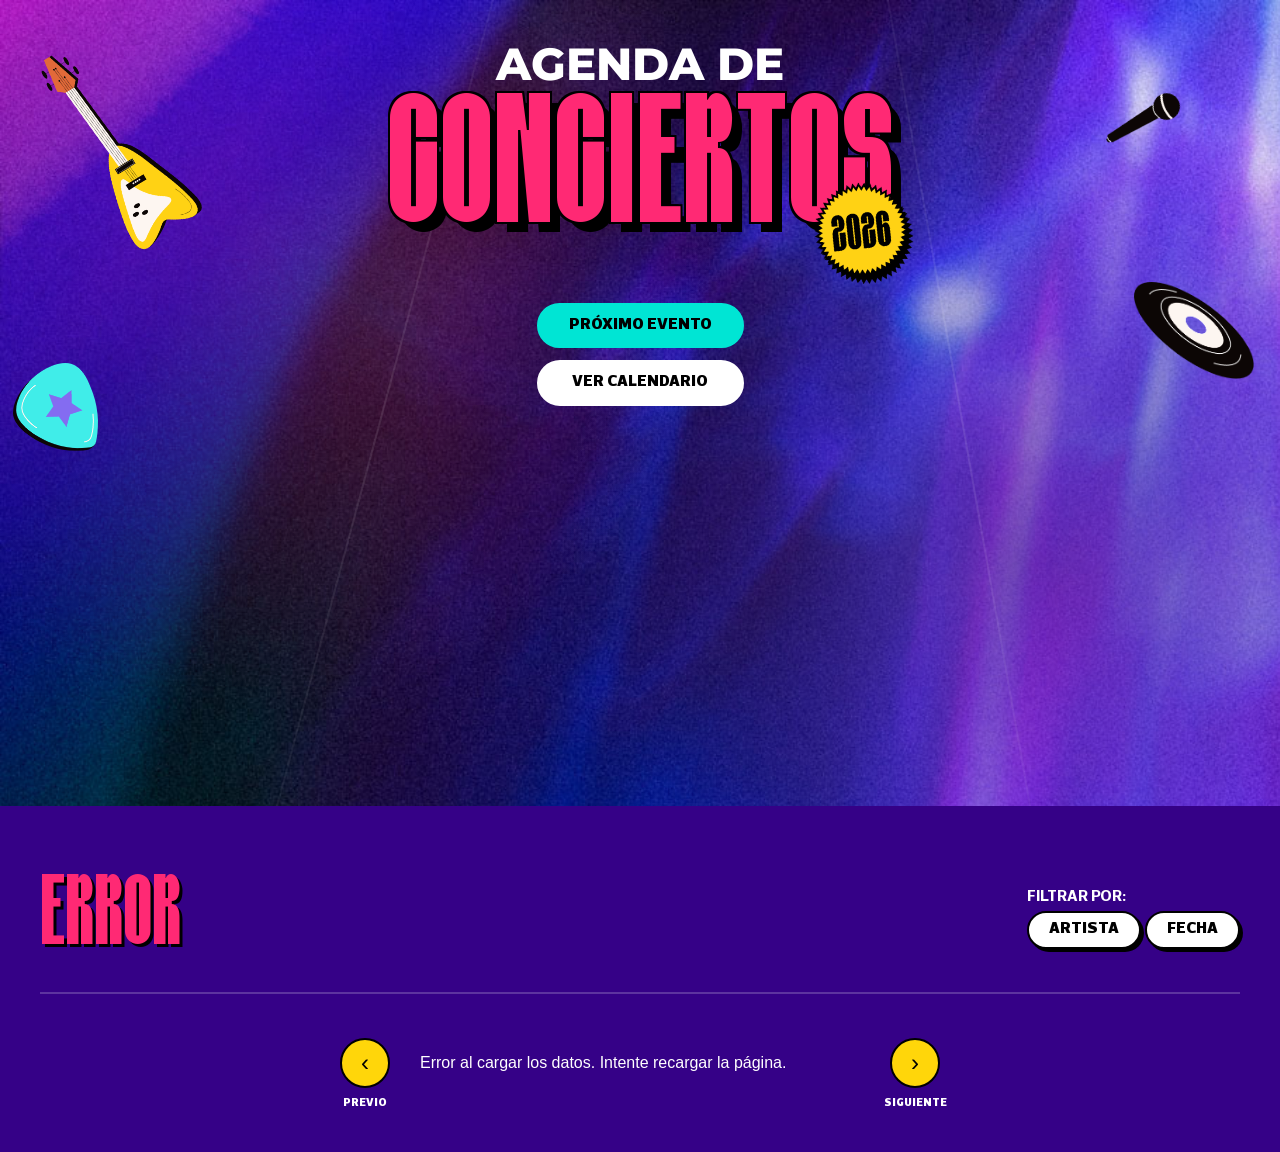
==== index.html @ 62e4aeeb "update nombre mes movil" ====
<!DOCTYPE html>
<html lang="es">
<head>
    <meta charset="UTF-8">
    <meta name="viewport" content="width=device-width, initial-scale=1.0">
    <title>Agenda de Conciertos 2026 | El Comercio</title>

    <link rel="stylesheet" href="./css/style.css?v5">
    
    <!-- Google Fonts -->
    <link rel="preconnect" href="https://fonts.googleapis.com">
    <link rel="preconnect" href="https://fonts.gstatic.com" crossorigin>
    <link href="https://fonts.googleapis.com/css2?family=Montserrat:ital,wght@0,100..900;1,100..900&display=swap" rel="stylesheet">
    
</head>
<body>
    <!-- Hero Section -->
    <header class="hero">
        <div class="light-beams"></div>
        <div class="floating-elements">
            <div class="floating-element guitar">
                <img src="./img/icon-portada-1.png" alt="" width="100%">
            </div>
            <div class="floating-element mic">
                <img src="./img/icon-portada-3.png" alt="" width="100%">
            </div>
            <div class="floating-element vinyl">
                <img src="./img/icon-portada-4.png" alt="" width="100%">
            </div>
            <div class="floating-element pick">
                <img src="./img/icon-portada-2.png" alt="" width="100%">
            </div>
        </div>
        
        <div class="main-title">
            <h2>AGENDA DE</h2>
            <h1>CONCIERTOS<span class="year-badge"> </span></h1>
        </div>
        
        <div class="hero-buttons">
            <button class="btn btn-primary" id="btnProximoEvento">Próximo Evento</button>
            <button class="btn btn-secondary" id="btnVerCalendario">Ver Calendario</button>
        </div>
        
        <div class="crowd-container"></div>
    </header>

    <!-- Main Concert Section (Home) -->
    <section class="month-section" id="monthSection">
        <div class="month-header">
            <h2 class="month-title" id="currentMonthTitle">CARGANDO...</h2>
            <div class="filter-buttons">
                <span class="filter-label">Filtrar por:</span>
                <button class="filter-btn" id="btnFiltrarArtista">Artista</button>
                <button class="filter-btn" id="btnFiltrarFecha">Fecha</button>
            </div>
        </div>
        
        <div class="carousel-container">
            <button class="carousel-nav prev" id="carouselPrev">
                ‹
                <span class="carousel-nav-label">Previo</span>
            </button>
            
            <div class="carousel-wrapper">
                <div class="carousel-track" id="carouselTrack">
                    <div class="loading">Cargando conciertos</div>
                </div>
            </div>
            
            <button class="carousel-nav next" id="carouselNext">
                ›
                <span class="carousel-nav-label">Siguiente</span>
            </button>
        </div>
    </section>

    <!-- Calendar Section -->
    <section class="calendar-section" id="calendarSection">
        <div class="calendar-header">
            <button class="calendar-month-nav" id="calendarPrevMonth">‹</button>
            <h2 class="calendar-month-title" id="calendarMonthTitle">ENERO</h2>
            <button class="calendar-month-nav" id="calendarNextMonth">›</button>
            <button class="home-btn" id="calendarHomeBtn" title="Volver al inicio">
                <svg width="20" height="20" viewBox="0 0 24 24" fill="none" stroke="currentColor" stroke-width="2">
                    <path d="M3 9l9-7 9 7v11a2 2 0 0 1-2 2H5a2 2 0 0 1-2-2z"></path>
                    <polyline points="9 22 9 12 15 12 15 22"></polyline>
                </svg>
            </button>
        </div>
        
        <div class="calendar-grid">
            <div class="calendar-weekdays">
                <span class="weekday">D</span>
                <span class="weekday">L</span>
                <span class="weekday">M</span>
                <span class="weekday">M</span>
                <span class="weekday">J</span>
                <span class="weekday">V</span>
                <span class="weekday">S</span>
            </div>
            <div class="calendar-days" id="calendarDays">
                <!-- Days will be generated by JS -->
            </div>
        </div>
    </section>

    <!-- Artists Section -->
    <section class="artists-section" id="artistsSection">
        <div class="search-container">
            <p class="search-label">Buscar por artista o grupo</p>
            <div class="search-wrapper">
                <input type="text" class="search-input" id="artistSearch" placeholder="Buscar">
                <button class="search-home-btn" id="artistsHomeBtn" title="Volver al inicio">
                    <svg width="20" height="20" viewBox="0 0 24 24" fill="none" stroke="currentColor" stroke-width="2">
                        <path d="M3 9l9-7 9 7v11a2 2 0 0 1-2 2H5a2 2 0 0 1-2-2z"></path>
                        <polyline points="9 22 9 12 15 12 15 22"></polyline>
                    </svg>
                </button>
            </div>
        </div>
        
        <div class="artists-grid" id="artistsGrid">
            <!-- Artists will be generated by JS -->
        </div>
    </section>

    <!-- Detail Section (when clicking from calendar) -->
    <section class="detail-section" id="detailSection">
        <div class="detail-header">
            <h2 class="detail-month-title" id="detailMonthTitle">ENERO</h2>
            <button class="back-btn" id="backToCalendarBtn">Volver a Calendario</button>
            <button class="home-btn" id="detailHomeBtn" title="Volver al inicio" style="margin-left: 15px; display: inline-flex;">
                <svg width="20" height="20" viewBox="0 0 24 24" fill="none" stroke="currentColor" stroke-width="2">
                    <path d="M3 9l9-7 9 7v11a2 2 0 0 1-2 2H5a2 2 0 0 1-2-2z"></path>
                    <polyline points="9 22 9 12 15 12 15 22"></polyline>
                </svg>
            </button>
        </div>
        
        <div class="detail-carousel-container">
            <button class="carousel-nav prev" id="detailCarouselPrev">
                ‹
                <span class="carousel-nav-label">Previo</span>
            </button>
            
            <div class="carousel-wrapper">
                <div class="carousel-track" id="detailCarouselTrack">
                    <!-- Detail concerts will be generated by JS -->
                </div>
            </div>
            
            <button class="carousel-nav next" id="detailCarouselNext">
                ›
                <span class="carousel-nav-label">Siguiente</span>
            </button>
        </div>
    </section>

    <script src="./js/main.js?v13"></script>
</body>
</html>
---- css/style.css ----
@charset "UTF-8";

@font-face {
    font-family: 'BINDORAN';
    src: url('../fonts/BINDORANRegular.woff2') format('woff2'),
        url('../fonts/BINDORANRegular.woff') format('woff');
    font-display: swap;
}
@font-face {
    font-family: 'Acto bold';
    src: url('../fonts/Acto-Bold.woff2') format('woff2'),
        url('../fonts/Acto-Bold.woff') format('woff');
    font-display: swap;
}
@font-face {
    font-family: 'Acto black';
    src: url('../fonts/Acto-Black.woff2') format('woff2'),
        url('../fonts/Acto-Black.woff') format('woff');
    font-display: swap;
}

:root {
    --color-purple-dark: #1a0a2e;
    --color-purple: #2d1b4e;
    --color-purple-light: #4a2c7a;
    --color-magenta: #FF2974;
    --color-pink: #ff4d94;
    --color-cyan: #00e5d4;
    --color-yellow: #ffd60a;
    --color-yellow-light: #fff06a;
    --color-white: #ffffff;
    --color-black: #000000;
    --font-display: 'Bebas Neue', sans-serif;
    --font-body: 'Outfit', sans-serif;
}

* {
    box-sizing: border-box;    
    font-style: normal;
    font-weight: normal;
    margin: 0;
    padding: 0;
    -webkit-font-smoothing: antialiased;
    -moz-osx-font-smoothing: grayscale;
}

html {
    scroll-behavior: smooth;
}

body {
    background-attachment: fixed;
    background-image: url('../img/bg.jpg');
    background-repeat: no-repeat;
    background-size: cover;
    font-family: var(--font-body);
    color: var(--color-white);
    min-height: 100vh;
    overflow-x: hidden;
}

/* Header Section */
.hero {
    position: relative;
    min-height: 60vh;
    display: flex;
    flex-direction: column;
    align-items: center;
    justify-content: center;
    padding: 40px 0 0;
    overflow: hidden;
}

.hero::before {
    content: '';
    position: absolute;
    top: 0;
    left: 0;
    right: 0;
    bottom: 0;
    background: 
        radial-gradient(circle at 20% 30%, rgba(233, 30, 140, 0.3) 0%, transparent 40%),
        radial-gradient(circle at 80% 70%, rgba(74, 44, 122, 0.5) 0%, transparent 40%);
    pointer-events: none;
}

/* Light beams effect */
.light-beams {
    position: absolute;
    top: 0;
    left: 0;
    right: 0;
    bottom: 0;
    overflow: hidden;
    pointer-events: none;
}

.light-beams::before,
.light-beams::after {
    content: '';
    position: absolute;
    top: -50%;
    width: 2px;
    height: 200%;
    background: linear-gradient(to bottom, transparent, rgba(255, 255, 255, 0.1), transparent);
    animation: lightMove 8s ease-in-out infinite;
}

.light-beams::before {
    left: 30%;
    transform: rotate(15deg);
}

.light-beams::after {
    right: 25%;
    transform: rotate(-10deg);
    animation-delay: 2s;
}

@keyframes lightMove {
    0%, 100% { opacity: 0.3; }
    50% { opacity: 0.7; }
}

/* Floating elements */
.floating-elements {
    position: absolute;
    top: 0;
    left: 0;
    right: 0;
    bottom: 0;
    pointer-events: none;
}

.floating-element {
    position: absolute;
    animation: float 6s ease-in-out infinite;
}

.floating-element.guitar {            
    left: 5%;
    max-width: 120px;
    transform: rotate(-15deg);
    top: 5%;
}

.floating-element.mic {
    max-width: 70px;
    top: 10%;
    right: 8%;
    transform: rotate(20deg);
    animation-delay: 1s;
}

.floating-element.vinyl {
    max-width: 120px;
    right: 2%;
    top: 35%;            
    animation-delay: 2s;
}

.floating-element.pick {
    left: 1%;
    max-width: 85px;
    top: 45%;            
    animation-delay: 3s;
}

@keyframes float {
    0%, 100% { transform: translateY(0) rotate(var(--rotation, 0deg)); }
    50% { transform: translateY(-20px) rotate(var(--rotation, 0deg)); }
}

/* Logo and Title */
.logo {
    font-family: 'Georgia', serif;
    font-size: 1.2rem;
    font-style: italic;
    color: var(--color-white);
    margin-bottom: 10px;
    position: relative;
    z-index: 2;
}

.main-title {
    text-align: center;
    position: relative;
    z-index: 2;
}

.main-title h2 {
    font: 2.8rem/1.1 "Montserrat", sans-serif;
    font-weight: 800;
    color: var(--color-white);
    margin-bottom: -10px;
}

.main-title h1 {
    font: 11rem/1.1 'BINDORAN';
    color: var(--color-magenta);
    text-shadow: 
        10px 10px 0 var(--color-black),
        -2px -2px 0 var(--color-black),
        2px -2px 0 var(--color-black),
        -2px 2px 0 var(--color-black);
}

.year-badge {
    background: url('../img/year.png') no-repeat;    
    background-size: 100%;     
    bottom: -10px;
    height: 100px;
    position: absolute;   
    right: -20px;         
    transform: rotate(10deg);
    width: 100px;
}

/* Buttons */
.hero-buttons {
    display: flex;
    flex-direction: column;
    gap: 12px;
    margin-top: 30px;
    position: relative;
    z-index: 2;
}

.btn {
    font: 1rem/1.1 'Acto black';
    padding: 12px 30px;
    border-radius: 25px;
    border: 2px solid var(--color-white);
    cursor: pointer;
    transition: all 0.3s ease;
    text-transform: uppercase;
    text-decoration: none;
    display: inline-block;
    text-align: center;
}

.btn-primary {
    background: var(--color-cyan);
    color: var(--color-black);
    border-color: var(--color-cyan);
}

.btn-primary:hover {
    background: var(--color-white);
    border-color: var(--color-white);
    transform: translateY(-2px);
}

.btn-secondary {
    background: #fff;
    color: var(--color-black);
}

.btn-secondary:hover {
    background: var(--color-cyan);
    color: var(--color-black);
    transform: translateY(-2px);
}

/* Crowd silhouette */
.crowd-container {
    position: relative;
    width: 100%;
    height: 400px;
    overflow: hidden;
    background: var(--crowd-bg) no-repeat;
    background-size: 100%;
    transition: background 0.3s ease;
}

/* Variantes por sección */
.section-home .crowd-container,
.section-azul .crowd-container {
    --crowd-bg: url('../img/manos-azul.png');
}

.section-artistas .crowd-container,
.section-cyan .crowd-container {
    --crowd-bg: url('../img/manos-cyan.png');
}

.section-calendario .crowd-container,
.section-amarillo .crowd-container {
    --crowd-bg: url('../img/manos-amarillo.png');
}

.crowd {
    position: absolute;
    bottom: 0;
    left: 0;
    right: 0;
    height: 180px;
    display: flex;
    justify-content: center;
    align-items: flex-end;
}

.hand {
    position: absolute;
    bottom: 0;
    width: 30px;
    height: 80px;
    border-radius: 15px 15px 0 0;
}

/* Main Content Area */
.content-section {
    position: relative;
    min-height: 60vh;
    transition: all 0.5s ease;
}

/* Month Section - Purple (default) */
.month-section {
    background: #350187;
    padding: 60px 20px;
    position: relative;
}

.month-section.yellow-theme {
    background: var(--color-yellow);
    color: var(--color-black);
}

.month-section.cyan-theme {
    background: var(--color-cyan);
    color: var(--color-black);
}

.month-header {
    display: flex;
    justify-content: space-between;
    align-items: center;
    max-width: 1200px;
    margin: 0 auto 40px;
    padding-bottom: 20px;
    border-bottom: 2px solid rgba(255,255,255,0.2);
}

.yellow-theme .month-header,
.cyan-theme .month-header {
    border-bottom-color: rgba(0,0,0,0.2);
}

.month-title {
    font: 6rem/1.1 'BINDORAN';            
    color: var(--color-magenta);
    text-shadow: 3px 3px 0 var(--color-black);
}

.yellow-theme .month-title,
.cyan-theme .month-title {
    text-shadow: 3px 3px 0 rgba(0,0,0,0.3);
}

.filter-buttons {
    gap: 10px;
}

.filter-label {
    display: block;
    font:  1rem/1.1 'Acto bold';
    margin-bottom: 5px;
    text-transform: uppercase;
}

.filter-btn {
    background-color: #fff;
    border: 2px solid #000000;
    border-radius: 20px;
    color: var(--color-black);
    cursor: pointer;
    font:  1rem/1.1 'Acto black';
    padding: 8px 20px;            
    transition: all 0.3s ease;
    text-transform: uppercase;
    box-shadow: 3px 3px 0 var(--color-black);
}

.filter-btn:hover {
    background: var(--color-white);
    color: var(--color-black);
    border-color: var(--color-white);
}

.yellow-theme .filter-btn:hover,
.cyan-theme .filter-btn:hover {
    background: var(--color-black);
    color: var(--color-white);
    border-color: var(--color-black);
}

/* Carousel */
.carousel-container {
    max-width: 600px;
    margin: 0 auto;
    position: relative;
    padding: 0 60px;
}

.carousel-wrapper {
    overflow: hidden;
}

.carousel-track {
    display: flex;
    transition: transform 0.5s ease;
}

.concert-card {
    min-width: 100%;
    padding: 20px;
    text-align: left;
}

.concert-date {
    font:  1rem/1.1 'Acto black';
    color: var(--color-yellow);
    margin-bottom: 5px;
}

.yellow-theme .concert-date,
.cyan-theme .concert-date {
    color: var(--color-magenta);
}

.concert-artist {
    color: #fff;
    font: 4rem / 1.1 'BINDORAN';
    margin-bottom: 20px;
    text-shadow: 3px 3px 0 var(--color-black);
}

.concert-media {
    display: flex;
    gap: 0;
    margin-bottom: 20px;
    margin-left: auto;
    margin-right: auto;
    min-height: 388px;
}

.video-container {
    aspect-ratio: 1;
    max-width: 266px;
    overflow: hidden;
    background: #1a1a1a;
}

/* Video nativo MP4 */
.concert-video {
    width: 100%;
    height: 388px;
    object-fit: cover;
    display: block;
}

/* Placeholder y spinner de carga para videos */
.video-placeholder {
    position: relative;
    width: 100%;
    height: 388px;
    background: #1a1a1a;
    display: flex;
    align-items: center;
    justify-content: center;
}

.video-loading-spinner {
    width: 40px;
    height: 40px;
    border: 3px solid rgba(255, 255, 255, 0.2);
    border-top-color: var(--color-cyan);
    border-radius: 50%;
    animation: spin 1s linear infinite;
    z-index: 2;
}

@keyframes spin {
    to { transform: rotate(360deg); }
}

.video-container iframe,
.video-container video {
    width: 100%;
    height: 388px;
    object-fit: cover;
}

.concert-info-box {
    flex: 1;
    max-width: 250px;
    background: var(--color-black);
    color: var(--color-white);
    padding: 20px;
    display: flex;
    flex-direction: column;
    justify-content: center;
    align-items: flex-start;
}

.concert-venue {
    font: .9rem/1.1 'arial';
    margin-bottom: 5px;
}

.concert-time {
    font: 2.5rem / 1.1 'BINDORAN';
}

.ticket-btn {
    align-items: center;
    gap: 8px;
    margin-top: 15px;
    font-size: 0.8rem;
    color: var(--color-white);
    text-decoration: none;
    transition: opacity 0.3s;
}

.ticket-btn:hover {
    opacity: 0.8;
}

.ticket-btn img {
    display: inline-block;
    height: 30px;            
    vertical-align: top;
    width: 30px;
}

.box-ticket{
    display: inline-block;
    text-align: left;
    vertical-align: top;
}

.box-ticket span{
    font-family: 'Acto bold';
    display: block;
    font-size: 1rem;
}

.box-ticket p{
    display: inline-block;
    font-size: 10px;
}

/* Carousel Navigation */
.carousel-nav {
    background: var(--color-yellow);
    border: 2px solid currentColor;
    border-radius: 50%;
    color: var(--color-black);
    cursor: pointer;
    position: absolute;
    top: 50%;
    transform: translateY(-50%);
    width: 50px;
    height: 50px; 
    display: flex;
    align-items: center;
    justify-content: center;
    transition: all 0.3s ease;
    font-size: 1.5rem;
}

.carousel-nav:hover {
    background: var(--color-white);
    color: var(--color-black);
}

.carousel-nav.prev {
    left: 0;
}

.carousel-nav.next {
    right: 0;
}

.carousel-nav.inactivo {
    opacity: 0.3;
    cursor: default;
    pointer-events: none;
}

.carousel-nav-label {
    color: var(--color-white);
    font: 0.7rem/1.1 'Acto black';
    position: absolute;
    bottom: -25px;
    text-transform: uppercase;
}

/* Calendar View */
.calendar-section {
    display: none;
    padding: 60px 20px;
    background: #ffd403;
    position: relative;
}

.calendar-section.active {
    display: block;
}

.calendar-header {
    display: flex;
    justify-content: center;
    align-items: center;
    gap: 30px;
    max-width: 580px;
    margin: 0 auto 10px;
}

.calendar-month-nav {
    box-shadow: 2px 5px 0 var(--color-black);
    width: 45px;
    height: 45px;
    border-radius: 50%;
    border: 2px solid var(--color-black);
    background: var(--color-white);
    color: var(--color-black);
    cursor: pointer;
    display: flex;
    align-items: flex-end;
    justify-content: center;
    font-size: 2.5rem;
    transition: all 0.3s ease;
}

.calendar-month-nav:hover {
    background: var(--color-black);
    color: var(--color-yellow);
}

.calendar-month-title {
    font: 5rem / 1.1 'BINDORAN';
    color: var(--color-magenta);
    text-shadow: 5px 4px 0 rgba(0,0,0,0.8);
    text-align: center;
    width: 60%;    
}

.home-btn {
    border-radius: 50%;            
    background: var(--color-cyan);
    border: 2px solid var(--color-black);
    box-shadow: 2px 5px 0 var(--color-black);
    color: var(--color-black);
    cursor: pointer;
    height: 35px;
    width: 35px;            
    display: flex;
    align-items: center;
    justify-content: center;
    transition: all 0.3s ease;
}

.home-btn img{
    max-width: 22px;
}

.home-btn:hover {
    background: var(--color-cyan);
    color: var(--color-black);
}

.calendar-grid {
    max-width: 600px;
    margin: 0 auto;
    background: transparent;
    padding: 20px;
    border-top: 1px solid #000;
}

.calendar-weekdays {
    display: grid;
    grid-template-columns: repeat(7, 1fr);
    gap: 5px;
    margin-bottom: 10px;
}

.weekday {
    font: 1.5rem / 1.1 'BINDORAN';
    text-align: center;
    color: var(--color-black);
    padding: 10px;
}

.calendar-days {
    display: grid;
    grid-template-columns: repeat(7, 1fr);
    gap: 5px;
}

.calendar-day {
    border: 2px solid var(--color-black);
    aspect-ratio: 1;
    display: flex;
    align-items: center;
    justify-content: center;
    font: 1.9rem / 1.1 'BINDORAN';
    color: var(--color-black);
    cursor: default;
    transition: all 0.3s ease;
}

.calendar-day.empty {
    background: transparent;
    border: none;
}

.calendar-day.has-event {
    background: var(--color-white);
    border: 2px solid var(--color-black);
    cursor: pointer;
}

.calendar-day.has-event:hover {
    background: var(--color-magenta);
    color: var(--color-white);
    transform: scale(1.05);
}

.calendar-day.past {
    opacity: 0.5;
}

/* Artist Grid View */
.artists-section {
    display: none;
    padding: 60px 20px;
    background: #00eee9;
    position: relative;
}       

.artists-section.active {
    display: block;
}

.search-container {
    max-width: 600px;
    margin: 0 auto 40px;
    text-align: center;
}

.search-label {
    font: .9rem/1.1 'Acto black';
    color: var(--color-black);
    margin-bottom: 15px;
    text-transform: uppercase;
}

.search-wrapper {
    display: flex;
    align-items: center;
    gap: 15px;
}

.search-input {
    border: 2px solid var(--color-black);
    border-radius: 30px;
    box-shadow: 3px 3px 0 var(--color-black);
    flex: 1;
    padding: 15px 25px;           
    font-family: var(--font-body);
    font-size: 1rem;
    background: var(--color-white);
    color: var(--color-black);
}

.search-input::placeholder {
    color: #000;
    font: .9rem/1.1 'Acto black';
    text-transform: uppercase;
}

.search-home-btn {
    width: 45px;
    height: 45px;
    border-radius: 50%;
    border: 2px solid var(--color-black);
    background: var(--color-yellow);
    color: var(--color-black);
    cursor: pointer;
    display: flex;
    align-items: center;
    justify-content: center;
    transition: all 0.3s ease;
}

.artists-grid {
    display: grid;
    grid-template-columns: repeat(auto-fill, minmax(200px, 1fr));
    gap: 20px;
    max-width: 920px;
    margin: 0 auto;
}

.artist-card {
    box-shadow: 5px 5px 0 var(--color-magenta);
    cursor: pointer;
    transition: transform 0.3s ease;
}

.artist-card:hover {
    transform: translateY(-10px);
}

.artist-image {
    width: 100%;
    object-fit: cover;
}

.artist-name {
    background: var(--color-black);
    color: var(--color-white);
    font: 2rem / 1.1 'BINDORAN';
    margin-top: -4px;
    padding: 12px;
    text-align: left;
}

/* Concert Detail View (when clicking from calendar) */
.detail-section {
    display: none;
    padding: 60px 20px;
    background: var(--color-yellow);
    position: relative;
}

.detail-section::before {
    content: '';
    position: absolute;
    top: -50px;
    left: 0;
    right: 0;
    height: 100px;
    background: var(--color-yellow);
    clip-path: polygon(
        0% 50%, 2% 60%, 4% 50%, 6% 60%, 8% 50%, 10% 60%, 12% 50%, 14% 60%, 16% 50%, 18% 60%,
        20% 50%, 22% 60%, 24% 50%, 26% 60%, 28% 50%, 30% 60%, 32% 50%, 34% 60%, 36% 50%, 38% 60%,
        40% 50%, 42% 60%, 44% 50%, 46% 60%, 48% 50%, 50% 60%, 52% 50%, 54% 60%, 56% 50%, 58% 60%,
        60% 50%, 62% 60%, 64% 50%, 66% 60%, 68% 50%, 70% 60%, 72% 50%, 74% 60%, 76% 50%, 78% 60%,
        80% 50%, 82% 60%, 84% 50%, 86% 60%, 88% 50%, 90% 60%, 92% 50%, 94% 60%, 96% 50%, 98% 60%,
        100% 50%, 100% 100%, 0% 100%
    );
}

.detail-section.active {
    display: block;
}

.detail-header {
    text-align: center;
    margin-bottom: 30px;
}

.section-calendario .detail-header .home-btn{
    display: none !important;
}

.detail-month-title {
    font: 5rem / 1.1 'BINDORAN';
    color: var(--color-magenta);
    text-shadow: 3px 5px 0 rgba(0,0,0,0.8);
    margin-bottom: 15px;
}

.back-btn {
    font: 1rem / 1.1 'Acto black';
    padding: 10px 25px;
    border-radius: 25px;
    border: 2px solid var(--color-black);
    background: var(--color-cyan);
    color: var(--color-black);
    cursor: pointer;
    transition: all 0.3s ease;
    text-transform: uppercase;
}

.back-btn:hover {
    background: var(--color-black);
    color: var(--color-white);
}

.detail-concerts {
    max-width: 800px;
    margin: 0 auto;
}

/* Detail Carousel */
.detail-carousel-container {
    max-width: 800px;
    margin: 0 auto;
    position: relative;
    padding: 0 60px;
}

.detail-carousel-container .carousel-wrapper {
    overflow: hidden;
}

.detail-carousel-container .carousel-track {
    display: flex;
    transition: transform 0.5s ease;
}

.detail-carousel-container .concert-card {
    min-width: 100%;
    padding: 20px;
    text-align: center;
}

.detail-carousel-container .carousel-nav {
    border-color: var(--color-black);
    color: var(--color-black);
}

.detail-carousel-container .carousel-nav:hover {
    background: var(--color-black);
    color: var(--color-yellow);
}

.detail-carousel-container .carousel-nav-label {
    color: var(--color-black);
}

/* Loading State */
.loading {
    text-align: center;
    padding: 60px;
    font-size: 1.2rem;
}

.loading::after {
    content: '';
    display: inline-block;
    width: 20px;
    height: 20px;
    border: 3px solid var(--color-cyan);
    border-top-color: transparent;
    border-radius: 50%;
    animation: spin 1s linear infinite;
    margin-left: 10px;
    vertical-align: middle;
}

/* Responsive */

@media (max-width: 1024px) {

    .crowd-container{
        height: 290px;
    }

}

@media (max-width: 768px) {
    .hero {
        min-height: 50vh;
        padding: 30px 0 0;
    }

    .floating-element {
        display: none;
    }

    .month-header {
        flex-direction: column;
        gap: 20px;
        text-align: center;
    }

    .filter-buttons {
        flex-wrap: wrap;
        justify-content: center;
    }

    .carousel-container {
        padding: 0 50px;
    }

    .detail-carousel-container {
        padding: 0 50px;
    }

    .concert-media {
        flex-direction: column;
        align-items: center;
    }

    .video-container,
    .concert-info-box {
        max-width: 100%;
        width: 100%;
    }
    
    .video-container {
        max-width: 100%;
    }
    
    .concert-video,
    .video-placeholder,
    .video-container iframe,
    .video-container video {
        height: 300px;
    }

    .artists-grid {
        grid-template-columns: repeat(2, 1fr);
        gap: 15px;
    }

    .calendar-day {
        font-size: 1.2rem;
    }

    .weekday {
        font-size: 1rem;
    }

    .crowd-container{
        height: 220px;
    }
}

@media (max-width: 480px) {
    .artists-grid {
        grid-template-columns: repeat(2, 1fr);
    }

    .carousel-nav {
        width: 40px;
        height: 40px;
        font-size: 1.2rem;
    }

    .carousel-container {
        padding: 0 45px;
    }

    .detail-carousel-container {
        padding: 0 45px;
    }
    
    .concert-video,
    .video-placeholder,
    .video-container iframe,
    .video-container video {
        height: 250px;
    }

    .main-title h1{
        font: 5rem/1.2 'BINDORAN';
    }
    .main-title h2{
        font-size: 1.8rem;
    }
    .year-badge{
        bottom: -55px;
        width: 60px;
    }
    body{
        background-size: cover;
    }
    .hero{
        gap: 20px;
        padding: 30px 0 0;
    }
    .crowd-container{
        height: 100px;
    }
    .hero-buttons{
        margin-bottom: 40px;
    }
    .concert-artist {
        font-size: 3rem;
    }
    .artist-name{
        min-height: 95px;
    }
    .calendar-month-title{
        font-size: 4rem;
    }

}

/* Hidden */
.hidden {
    display: none !important;
}
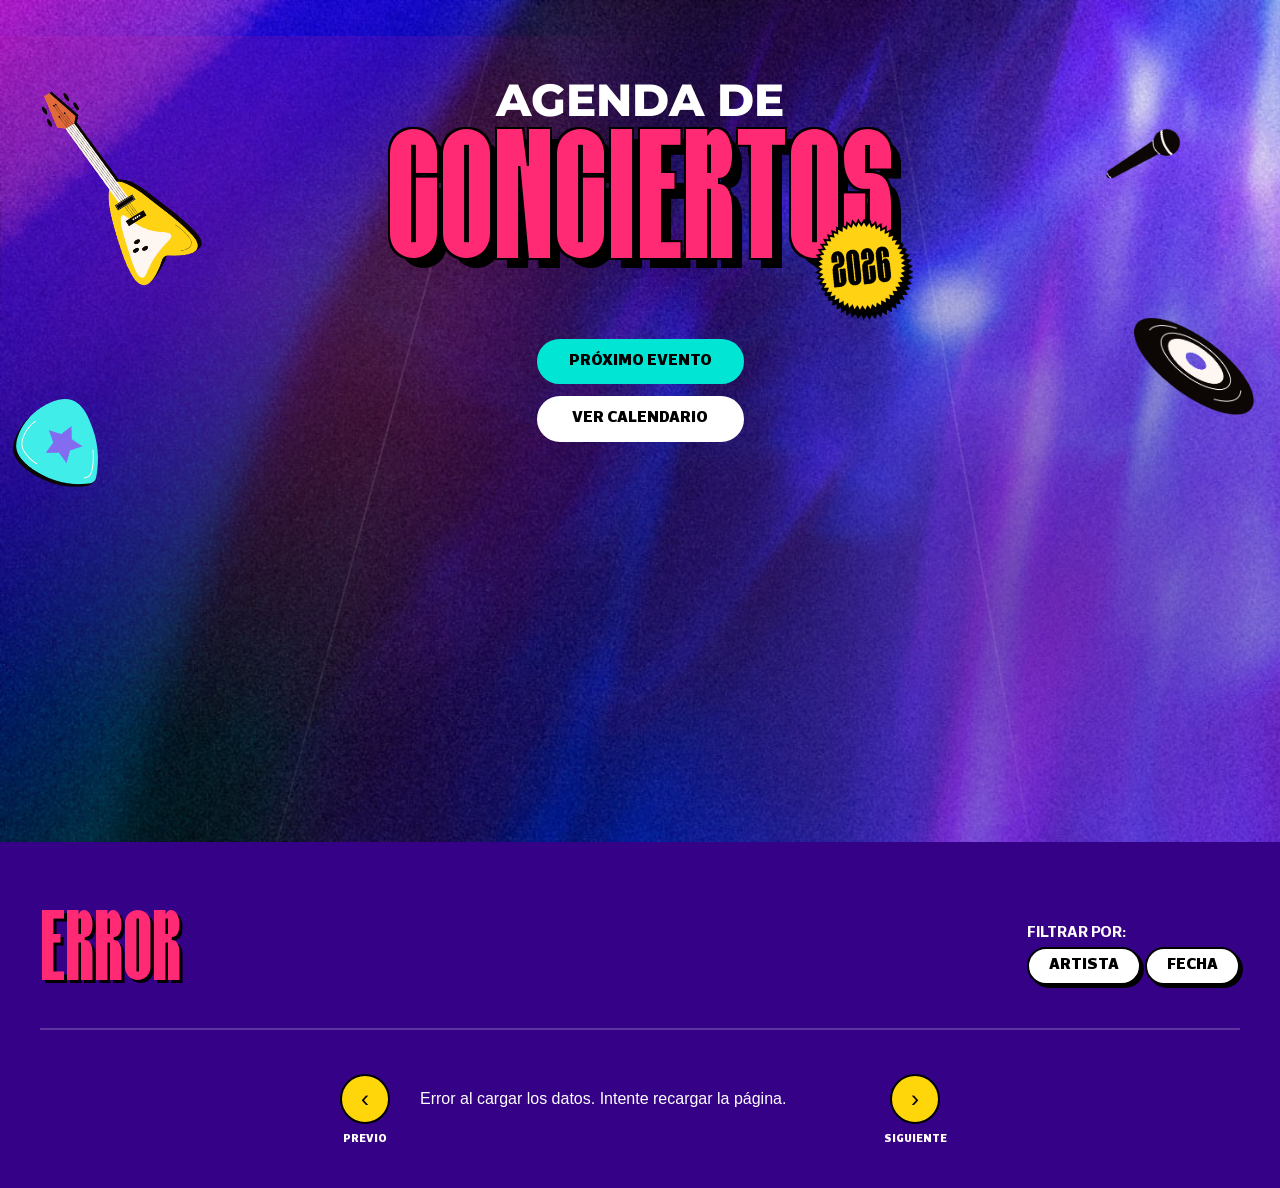
==== commit 17acd10c: "update css" ====
--- a/index.html
+++ b/index.html
@@ -5,30 +5,94 @@
     <meta name="viewport" content="width=device-width, initial-scale=1.0">
     <title>Agenda de Conciertos 2026 | El Comercio</title>
 
-    <link rel="stylesheet" href="./css/style.css?v5">
+    <link rel="stylesheet" href="https://nuevasnarrativasec.github.io/agenda-conciertos-2026/css/style.css?v18">
     
     <!-- Google Fonts -->
     <link rel="preconnect" href="https://fonts.googleapis.com">
     <link rel="preconnect" href="https://fonts.gstatic.com" crossorigin>
     <link href="https://fonts.googleapis.com/css2?family=Montserrat:ital,wght@0,100..900;1,100..900&display=swap" rel="stylesheet">
     
+    <style>
+        /* Ocultar anuncios y elementos no deseados */   
+        #clever-45754-1988799-sticky-footer,    
+        .tp-modal,
+        .tp-backdrop.tp-active,
+        .content_gpt_top_ads, 
+        .sticky-top, 
+        .nav-d__menu.active,
+        #gpt_cover,
+        .content_gpt_top_ads,
+        .skin-template-model0.ads_pushed,
+        .skin-template-model0,
+        #clever-45754-889974-sticky-footer,
+        #clever-45754-1475206-sticky-footer-iframe,
+        #gpt_zocalo, 
+        #clever-45754-sticky-footer-shadow,
+        #browsi_wrapper_0_ai_1_rc_0,
+        #browsi_wrapper_1_ai_1_rc_0,
+        #browsi_wrapper_2_ai_1_rc_0,
+        #browsi_wrapper_3_ai_1_rc_0,
+        #browsi_wrapper_4_ai_1_rc_0,
+        #browsi_wrapper_5_ai_1_rc_0,
+        #browsi_wrapper_6_ai_1_rc_0,
+        #browsi_wrapper_7_ai_1_rc_0,
+        #browsi_wrapper_8_ai_1_rc_0,
+        #browsi_wrapper_9_ai_1_rc_0,
+        #browsi_wrapper_10_ai_1_rc_0,
+        .fs-sticky-footer,
+        .orp-player-wrapper,
+        #clever-45754-sticky-footer,
+        #clever-45754-1475206-sticky-footer-shadow,
+        #elcomercio_zocalo{
+            display: none !important;
+            height: 0 !important;
+        }   
+        #header-container,
+        .nav-d__main-scroll.scrolled{
+            z-index: 99999999;
+        }
+        #nav-wm-container{
+            position: relative;
+            z-index: 99999999;
+        }
+        .skin-template-model0 {
+		    top: 100px !important;
+		    z-index: -1 !important;
+		}
+        body{
+            overflow-y: scroll !important;
+        }
+        .content-layout-container {
+            background-color: transparent !important;
+        }
+        .tp-modal-open{
+            overflow: auto !important;
+        }
+    </style>
+
 </head>
 <body>
+    <div id="social">
+        <button id="fb" class="sharer button" data-sharer="facebook" data-hashtag="" data-url="http://elcomercio.pe/luces/conciertos-2026-lima-agenda-fechas-entradas-especdis-noticia/">Facebook</button>
+        <button id="wst" class="sharer button" data-sharer="whatsapp" data-title="El Comercio" data-url="http://elcomercio.pe/luces/conciertos-2026-lima-agenda-fechas-entradas-especdis-noticia/">Whatsapp</button>
+        <button id="tw" class="sharer button" data-sharer="twitter" data-title="El Comercio" data-hashtags="" data-via="elcomercio_peru" data-url="http://elcomercio.pe/luces/conciertos-2026-lima-agenda-fechas-entradas-especdis-noticia/">Twitter</button>
+    </div>
+
     <!-- Hero Section -->
     <header class="hero">
         <div class="light-beams"></div>
         <div class="floating-elements">
             <div class="floating-element guitar">
-                <img src="./img/icon-portada-1.png" alt="" width="100%">
+                <img src="https://nuevasnarrativasec.github.io/agenda-conciertos-2026/img/icon-portada-1.png" alt="" width="100%">
             </div>
             <div class="floating-element mic">
-                <img src="./img/icon-portada-3.png" alt="" width="100%">
+                <img src="https://nuevasnarrativasec.github.io/agenda-conciertos-2026/img/icon-portada-3.png" alt="" width="100%">
             </div>
             <div class="floating-element vinyl">
-                <img src="./img/icon-portada-4.png" alt="" width="100%">
+                <img src="https://nuevasnarrativasec.github.io/agenda-conciertos-2026/img/icon-portada-4.png" alt="" width="100%">
             </div>
             <div class="floating-element pick">
-                <img src="./img/icon-portada-2.png" alt="" width="100%">
+                <img src="https://nuevasnarrativasec.github.io/agenda-conciertos-2026/img/icon-portada-2.png" alt="" width="100%">
             </div>
         </div>
         
@@ -157,6 +221,44 @@
         </div>
     </section>
 
-    <script src="./js/main.js?v13"></script>
+    <script src="https://nuevasnarrativasec.github.io/agenda-conciertos-2026/js/main.js?v15"></script>
+
+    <!-- compartir -->
+    <script>
+        /** Compartir URL en redes sociales **/
+        function shareUrl(event) {
+            const button = event.target;
+            const url = button.getAttribute('data-url');
+            
+            const sharer = button.getAttribute('data-sharer');
+            let shareUrl = '';
+
+            switch (sharer) {
+            case 'facebook':
+                const fbHashtag = button.getAttribute('data-hashtag') || '';
+                shareUrl = `https://www.facebook.com/sharer/sharer.php?u=${encodeURIComponent(url)}&hashtag=${encodeURIComponent(fbHashtag)}`;
+                break;
+                
+            case 'whatsapp':
+                const whatsappTitle = button.getAttribute('data-title');
+                shareUrl = `https://api.whatsapp.com/send?text=${encodeURIComponent(whatsappTitle + ' ' + url)}`;
+                break;
+                
+            case 'twitter':
+                const twitterTitle = button.getAttribute('data-title');
+                const twitterHashtags = button.getAttribute('data-hashtags');
+                const twitterVia = button.getAttribute('data-via');
+                shareUrl = `https://twitter.com/intent/tweet?text=${encodeURIComponent(twitterTitle)}&url=${encodeURIComponent(url)}&hashtags=${twitterHashtags}&via=${twitterVia}`;
+                break;
+            }
+
+            window.open(shareUrl, '_blank');
+        }
+
+        document.querySelectorAll('.sharer').forEach(button => {
+            button.addEventListener('click', shareUrl);
+        });
+    </script>
+
 </body>
 </html>
